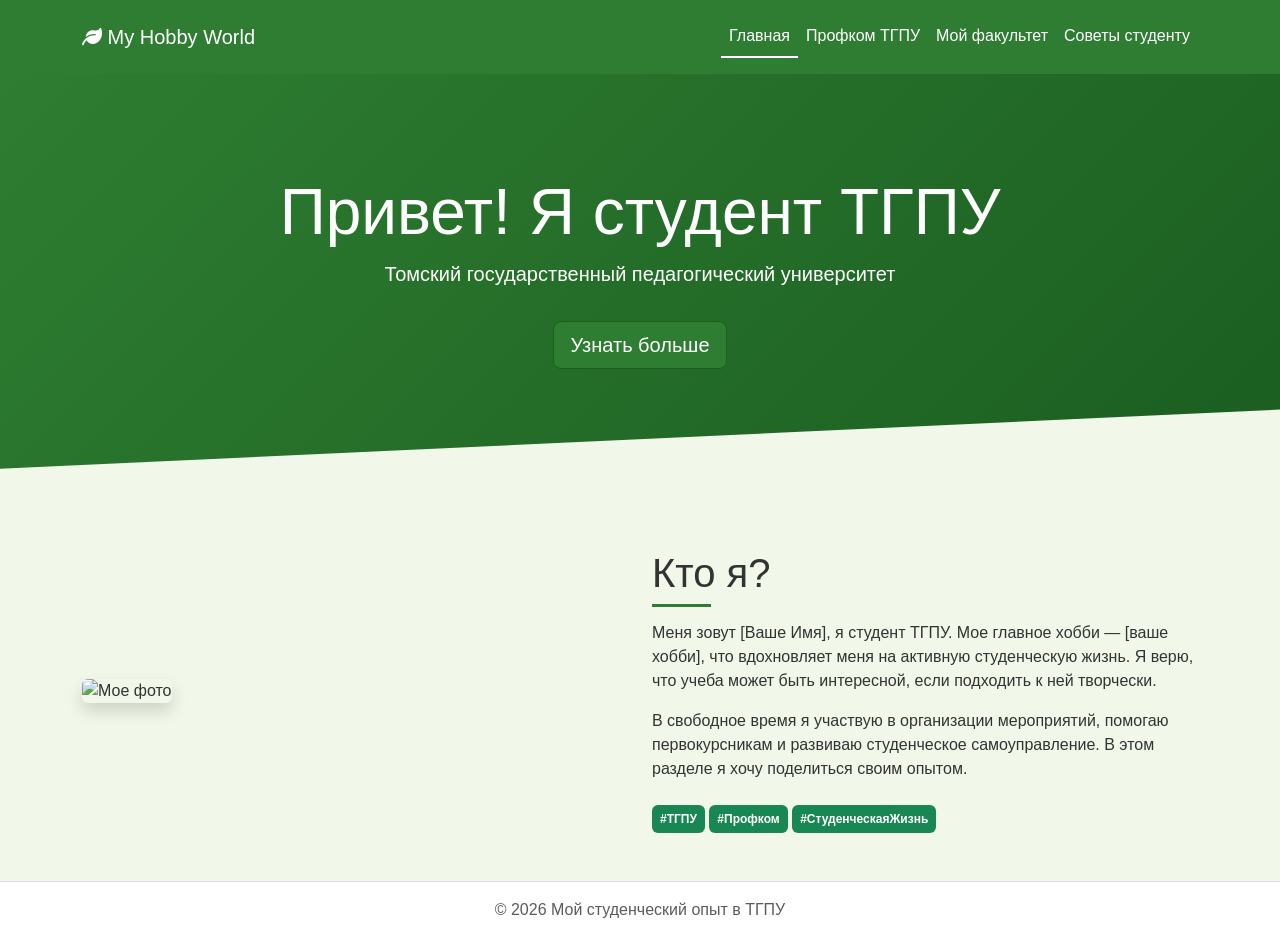
==== index.html @ 8950489b "Initial commit: студенческий сайт ТГПУ" ====
<!DOCTYPE html>

<html lang="ru">
<head>
    <meta charset="UTF-8">
    <meta name="viewport" content="width=device-width, initial-scale=1.0">
    <title>Главная | Мое хобби и студенческая жизнь</title>
    <!-- Bootstrap CSS -->
    <link href="https://cdn.jsdelivr.net/npm/bootstrap@5.3.0-alpha1/dist/css/bootstrap.min.css" rel="stylesheet">
    <!-- Подключаем Font Awesome для иконок -->
    <link rel="stylesheet" href="https://cdnjs.cloudflare.com/ajax/libs/font-awesome/6.0.0-beta3/css/all.min.css">
    <!-- Наш собственный файл со стилями -->
    <link href="styles.css" rel="stylesheet">
</head>
<body>

    <!-- Навигационное меню -->
    <nav class="navbar navbar-expand-lg custom-navbar">
        <div class="container">
            <a class="navbar-brand" href="index.html">
                <i class="fas fa-leaf"></i> My Hobby World
            </a>
            <button class="navbar-toggler" type="button" data-bs-toggle="collapse" data-bs-target="#navbarNav">
                <span class="navbar-toggler-icon"></span>
            </button>
            <div class="collapse navbar-collapse" id="navbarNav">
                <ul class="navbar-nav ms-auto">
                    <li class="nav-item"><a class="nav-link active" href="index.html">Главная</a></li>
                    <li class="nav-item"><a class="nav-link" href="profkom.html">Профком ТГПУ</a></li>
                    <li class="nav-item"><a class="nav-link" href="faculty.html">Мой факультет</a></li>
                    <li class="nav-item"><a class="nav-link" href="advice.html">Советы студенту</a></li>
                </ul>
            </div>
        </div>
    </nav>

    <!-- Главный блок с приветствием -->
    <header class="hero-section text-center">
        <div class="container">
            <h1 class="display-3 fade-in">Привет! Я студент ТГПУ</h1>
            <p class="lead">Томский государственный педагогический университет</p>
            <a href="#about" class="btn btn-success btn-lg mt-3">Узнать больше</a>
        </div>
    </header>

    <!-- Секция "Обо мне" -->
    <section id="about" class="container my-5">
        <div class="row align-items-center">
            <div class="col-md-6">
                <img src="https://via.placeholder.com/500x400/2e7d32/ffffff?text=Мое+фото" alt="Мое фото" class="img-fluid rounded shadow">
            </div>
            <div class="col-md-6">
                <h2 class="section-title">Кто я?</h2>
                <p>Меня зовут [Ваше Имя], я студент ТГПУ. Мое главное хобби — [ваше хобби], что вдохновляет меня на активную студенческую жизнь. Я верю, что учеба может быть интересной, если подходить к ней творчески.</p>
                <p>В свободное время я участвую в организации мероприятий, помогаю первокурсникам и развиваю студенческое самоуправление. В этом разделе я хочу поделиться своим опытом.</p>
                <div class="mt-4">
                    <span class="badge bg-success p-2">#ТГПУ</span>
                    <span class="badge bg-success p-2">#Профком</span>
                    <span class="badge bg-success p-2">#СтуденческаяЖизнь</span>
                </div>
            </div>
        </div>
    </section>

    <!-- Подвал -->
    <footer class="footer mt-auto py-3">
        <div class="container text-center">
            <span class="text-muted">© 2026 Мой студенческий опыт в ТГПУ</span>
        </div>
    </footer>

    <script src="https://cdn.jsdelivr.net/npm/bootstrap@5.3.0-alpha1/dist/js/bootstrap.bundle.min.js"></script>
    <script src="script.js"></script>
</body>
</html>
---- styles.css ----
:root {
    --primary-green: #2e7d32;
    --light-green: #81c784;
    --dark-green: #1b5e20;
    --bg-light: #f1f8e9;
}

body {
    font-family: 'Segoe UI', Tahoma, Geneva, Verdana, sans-serif;
    background-color: var(--bg-light);
    color: #333;
    display: flex;
    flex-direction: column;
    min-height: 100vh;
}

/* Стили для навигационной панели */
.custom-navbar {
    background-color: var(--primary-green) !important;
    box-shadow: 0 2px 4px rgba(0,0,0,0.1);
    padding: 1rem 0;
}

.custom-navbar .navbar-brand,
.custom-navbar .nav-link {
    color: white !important;
    font-weight: 500;
    transition: all 0.3s ease;
}

.custom-navbar .nav-link:hover {
    color: var(--light-green) !important;
    transform: translateY(-2px);
}

.custom-navbar .nav-link.active {
    border-bottom: 2px solid white;
}

/* Главный баннер (Hero section) */
.hero-section {
    background: linear-gradient(135deg, var(--primary-green), var(--dark-green));
    color: white;
    padding: 100px 0;
    margin-bottom: 2rem;
    clip-path: polygon(0 0, 100% 0, 100% 85%, 0 100%);
}

.btn-success {
    background-color: var(--primary-green);
    border-color: var(--dark-green);
    transition: all 0.3s ease;
}

.btn-success:hover {
    background-color: var(--dark-green);
    transform: scale(1.05);
}

/* Заголовки секций */
.section-title {
    font-size: 2.5rem;
    margin-bottom: 1.5rem;
    position: relative;
    display: inline-block;
}

.section-title:after {
    content: '';
    position: absolute;
    bottom: -10px;
    left: 0;
    width: 50%;
    height: 3px;
    background-color: var(--primary-green);
}

/* Карточки фотографий */
.photo-card {
    border: none;
    overflow: hidden;
    transition: transform 0.3s ease, box-shadow 0.3s ease;
}

.photo-card:hover {
    transform: translateY(-5px);
    box-shadow: 0 10px 20px rgba(0,0,0,0.2);
}

.photo-card img {
    transition: transform 0.5s ease;
    height: 250px;
    object-fit: cover;
}

.photo-card:hover img {
    transform: scale(1.05);
}

/* Стили для галереи (faculty.html) */
.gallery-img {
    transition: all 0.3s ease;
    cursor: pointer;
    height: 250px;
    width: 100%;
    object-fit: cover;
}

.gallery-img:hover {
    transform: scale(1.02);
    box-shadow: 0 5px 15px rgba(0,0,0,0.3);
}

/* Футер (подвал) */
.footer {
    background-color: #fff;
    border-top: 1px solid #ddd;
    margin-top: 3rem;
}

/* Адаптивность для мобильных устройств */
@media (max-width: 768px) {
    .hero-section {
        padding: 50px 0;
        clip-path: polygon(0 0, 100% 0, 100% 95%, 0 100%);
    }
    
    .display-3 {
        font-size: 2rem;
    }
    
    .section-title {
        font-size: 1.8rem;
    }
    
    .photo-card img {
        height: 200px;
    }
}

/* Анимация появления (fade-in) */
@keyframes fadeIn {
    from { opacity: 0; transform: translateY(20px); }
    to { opacity: 1; transform: translateY(0); }
}

.fade-in {
    animation: fadeIn 1s ease-out;
}
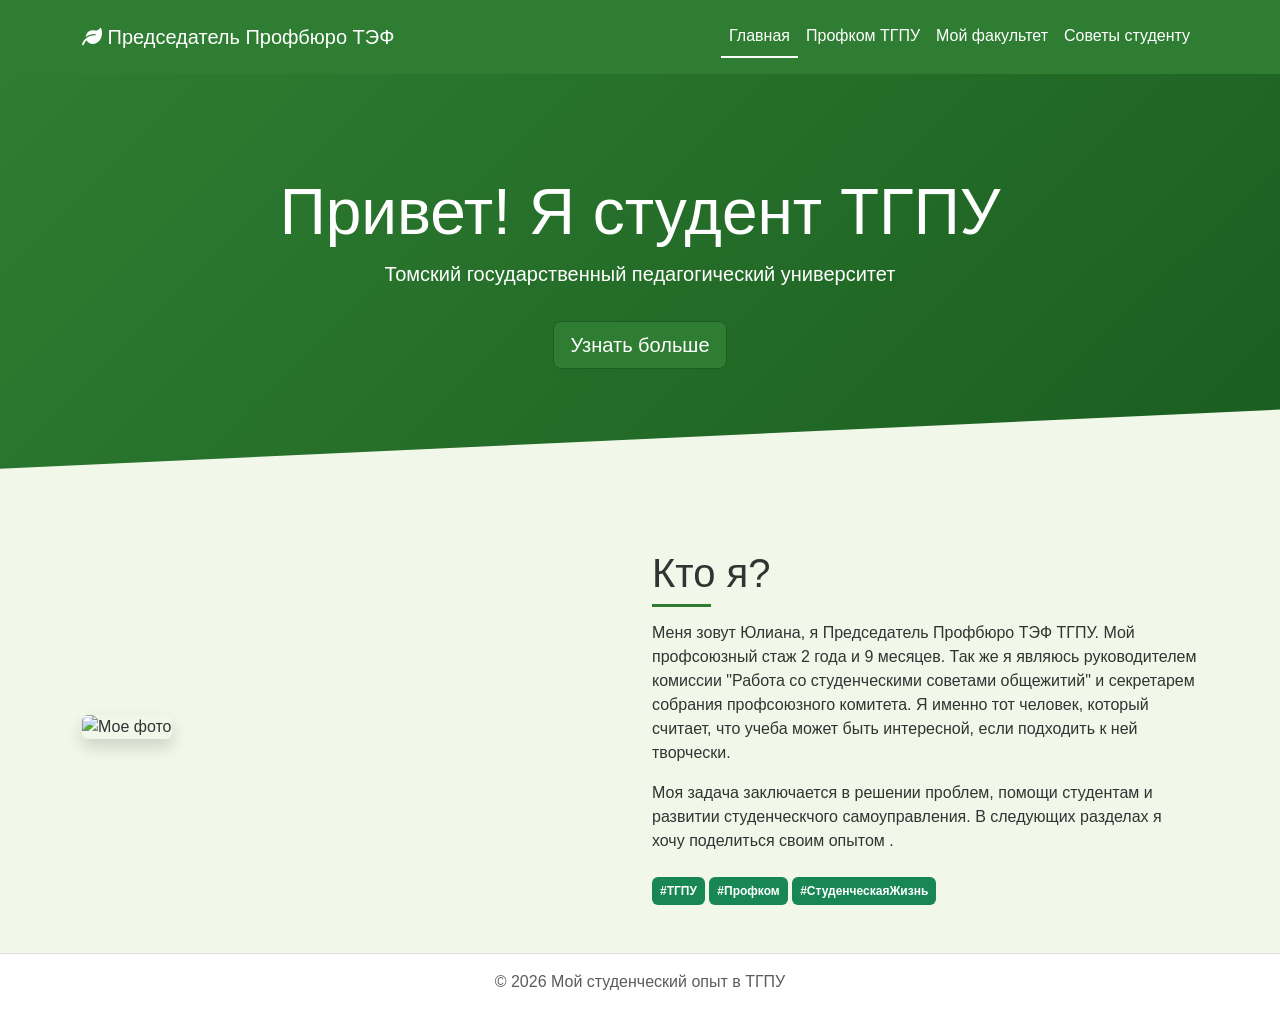
==== commit 10c67e2c: "Wed, May 13, 2026, 2:47 PM +07:00" ====
--- a/index.html
+++ b/index.html
@@ -18,7 +18,7 @@
     <nav class="navbar navbar-expand-lg custom-navbar">
         <div class="container">
             <a class="navbar-brand" href="index.html">
-                <i class="fas fa-leaf"></i> My Hobby World
+                <i class="fas fa-leaf"></i> Председатель Профбюро ТЭФ
             </a>
             <button class="navbar-toggler" type="button" data-bs-toggle="collapse" data-bs-target="#navbarNav">
                 <span class="navbar-toggler-icon"></span>
@@ -51,8 +51,8 @@
             </div>
             <div class="col-md-6">
                 <h2 class="section-title">Кто я?</h2>
-                <p>Меня зовут [Ваше Имя], я студент ТГПУ. Мое главное хобби — [ваше хобби], что вдохновляет меня на активную студенческую жизнь. Я верю, что учеба может быть интересной, если подходить к ней творчески.</p>
-                <p>В свободное время я участвую в организации мероприятий, помогаю первокурсникам и развиваю студенческое самоуправление. В этом разделе я хочу поделиться своим опытом.</p>
+                <p>Меня зовут Юлиана, я Председатель Профбюро ТЭФ ТГПУ. Мой профсоюзный стаж 2 года и 9 месяцев. Так же я являюсь руководителем комиссии "Работа со студенческими советами общежитий" и секретарем собрания профсоюзного комитета. Я именно тот человек, который считает, что учеба может быть интересной, если подходить к ней творчески.</p>
+                <p>Моя задача заключается в решении проблем, помощи студентам и развитии студенческчого самоуправления. В следующих разделах я хочу поделиться своим опытом .</p>
                 <div class="mt-4">
                     <span class="badge bg-success p-2">#ТГПУ</span>
                     <span class="badge bg-success p-2">#Профком</span>
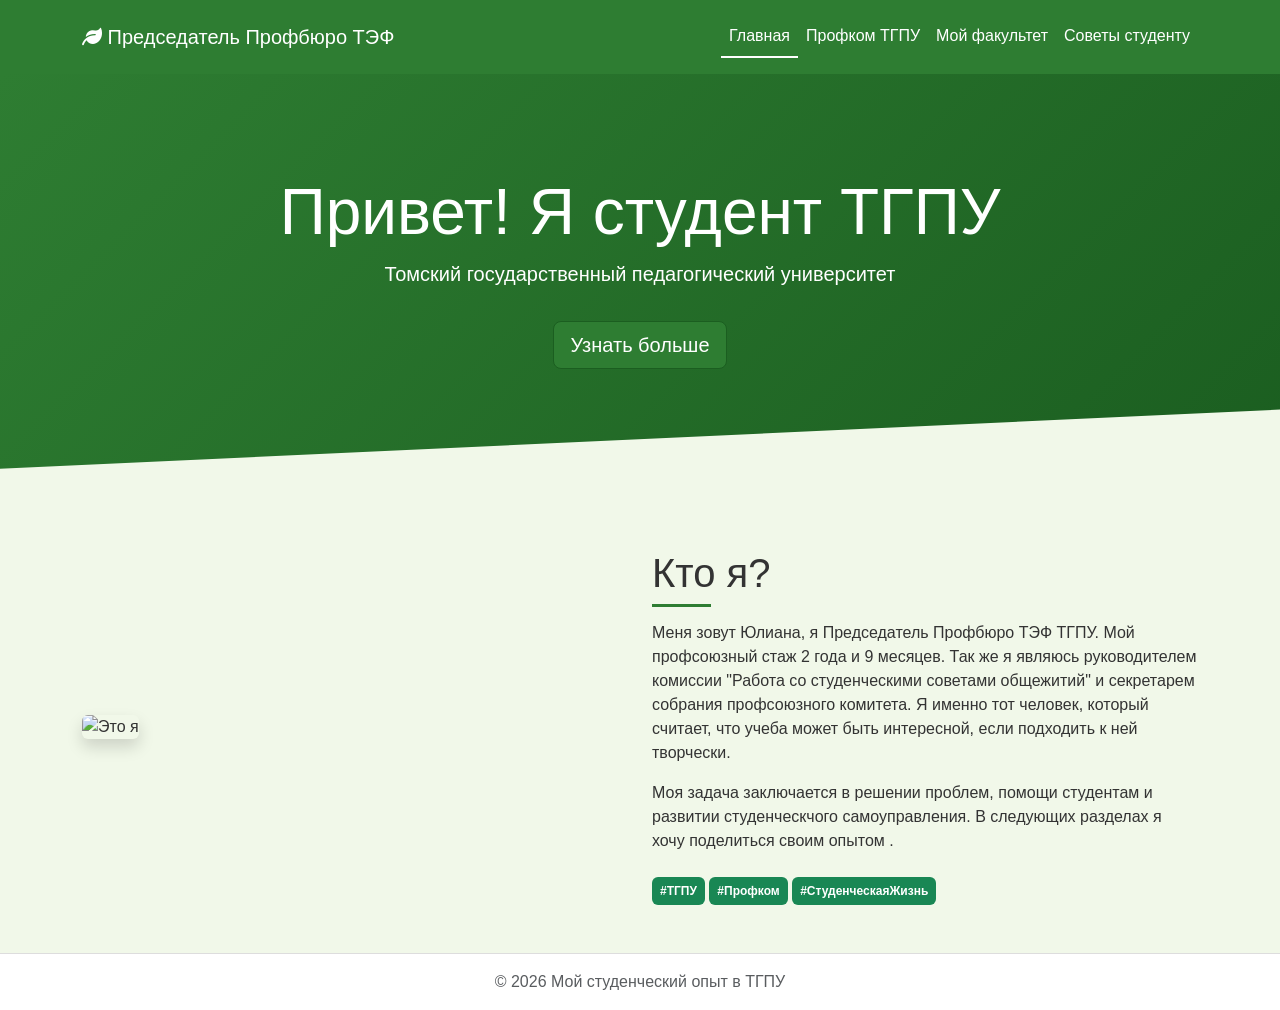
==== commit 062d8719: "Wed, May 13, 2026, 2:50 PM +07:00" ====
--- a/index.html
+++ b/index.html
@@ -47,7 +47,7 @@
     <section id="about" class="container my-5">
         <div class="row align-items-center">
             <div class="col-md-6">
-                <img src="https://via.placeholder.com/500x400/2e7d32/ffffff?text=Мое+фото" alt="Мое фото" class="img-fluid rounded shadow">
+                <img src="https://sun9-62.userapi.com/s/v1/ig2/qltcokInRsO9aNZ-jbWsavO3ZbrHDMmc5PBasgA38rs6ARPGRKWF90Xcgfi12UiBRXwqTcIhIlbCSzKVPhSAQih7.jpg?quality=95&as=32x48,48x72,72x108,108x162,160x240,240x360,360x541,480x721,540x811,640x961,720x1081,1080x1622,1280x1922,1440x2162,1705x2560&from=bu&u=dmNDav8tWHss75Vtqv4Q5HFgE47qp6lqkO8Hct4x83I&cs=1705x0" alt="Это я" class="img-fluid rounded shadow">
             </div>
             <div class="col-md-6">
                 <h2 class="section-title">Кто я?</h2>
